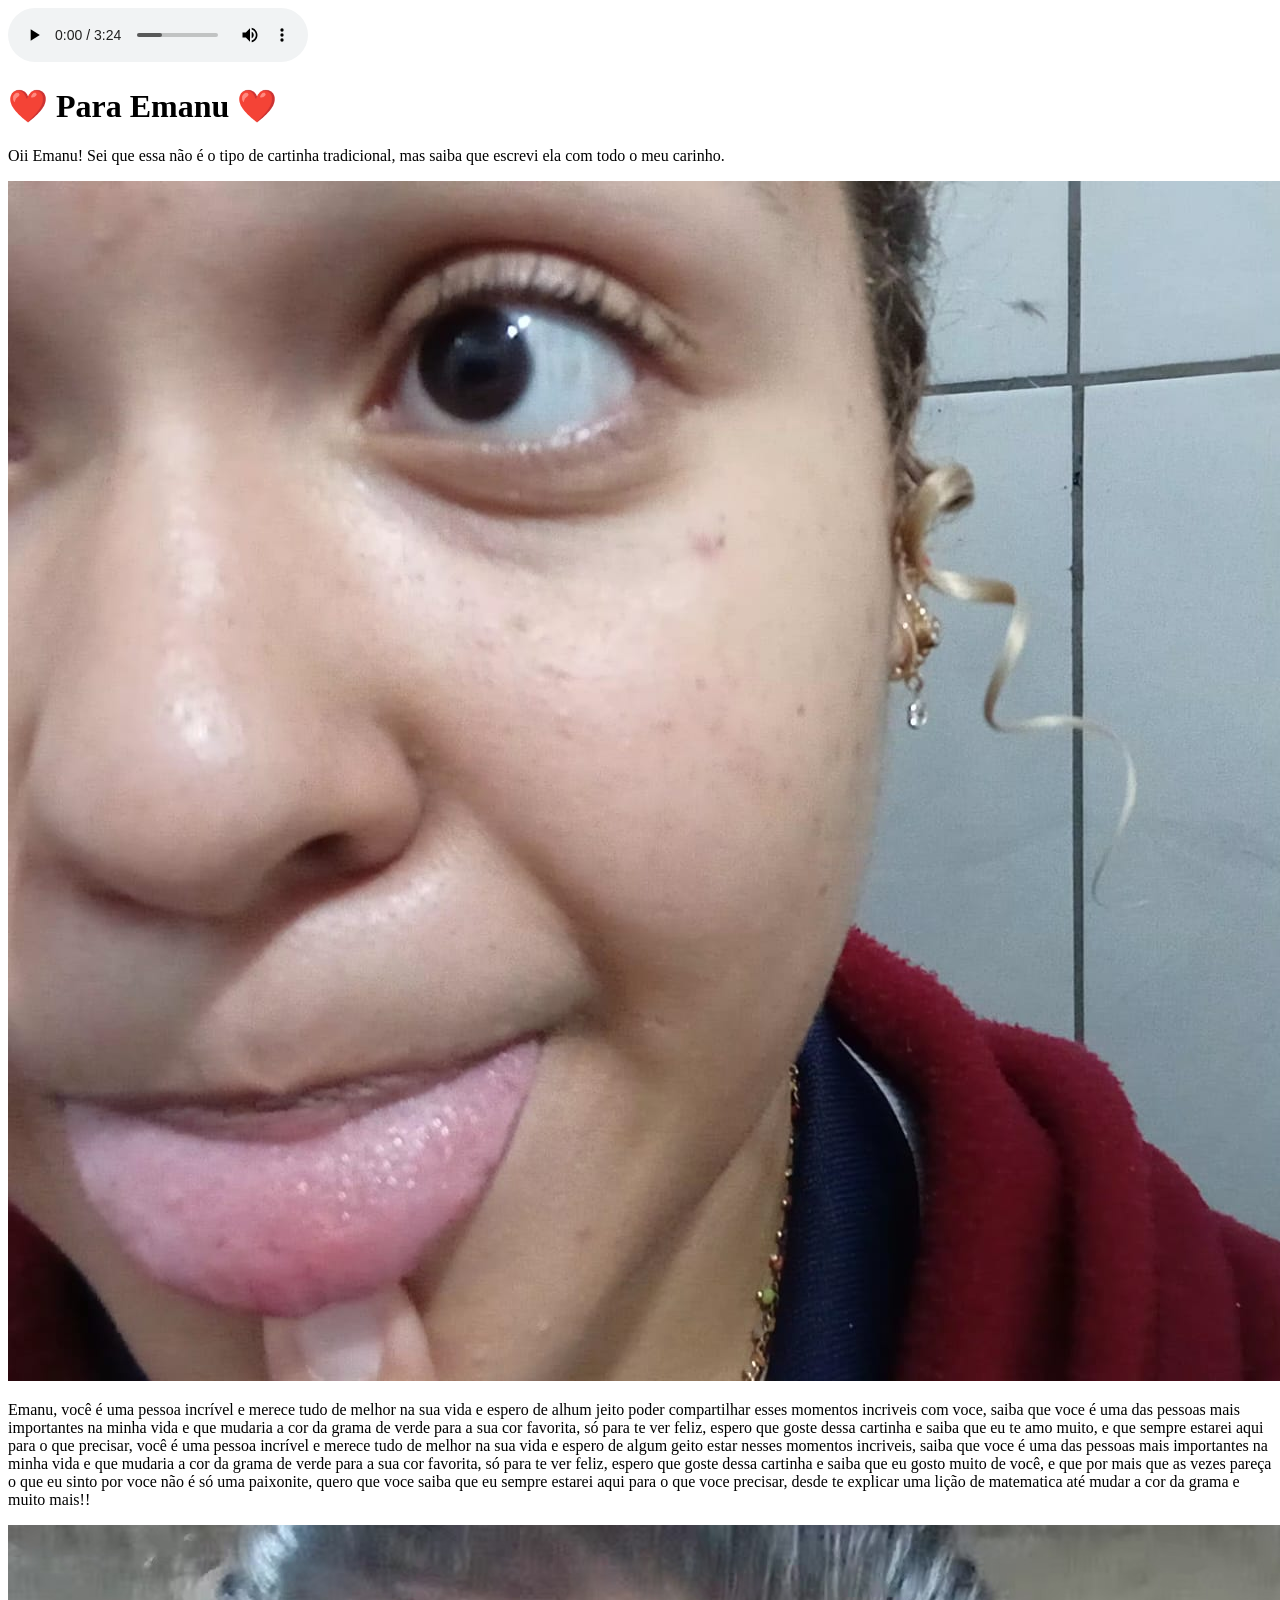
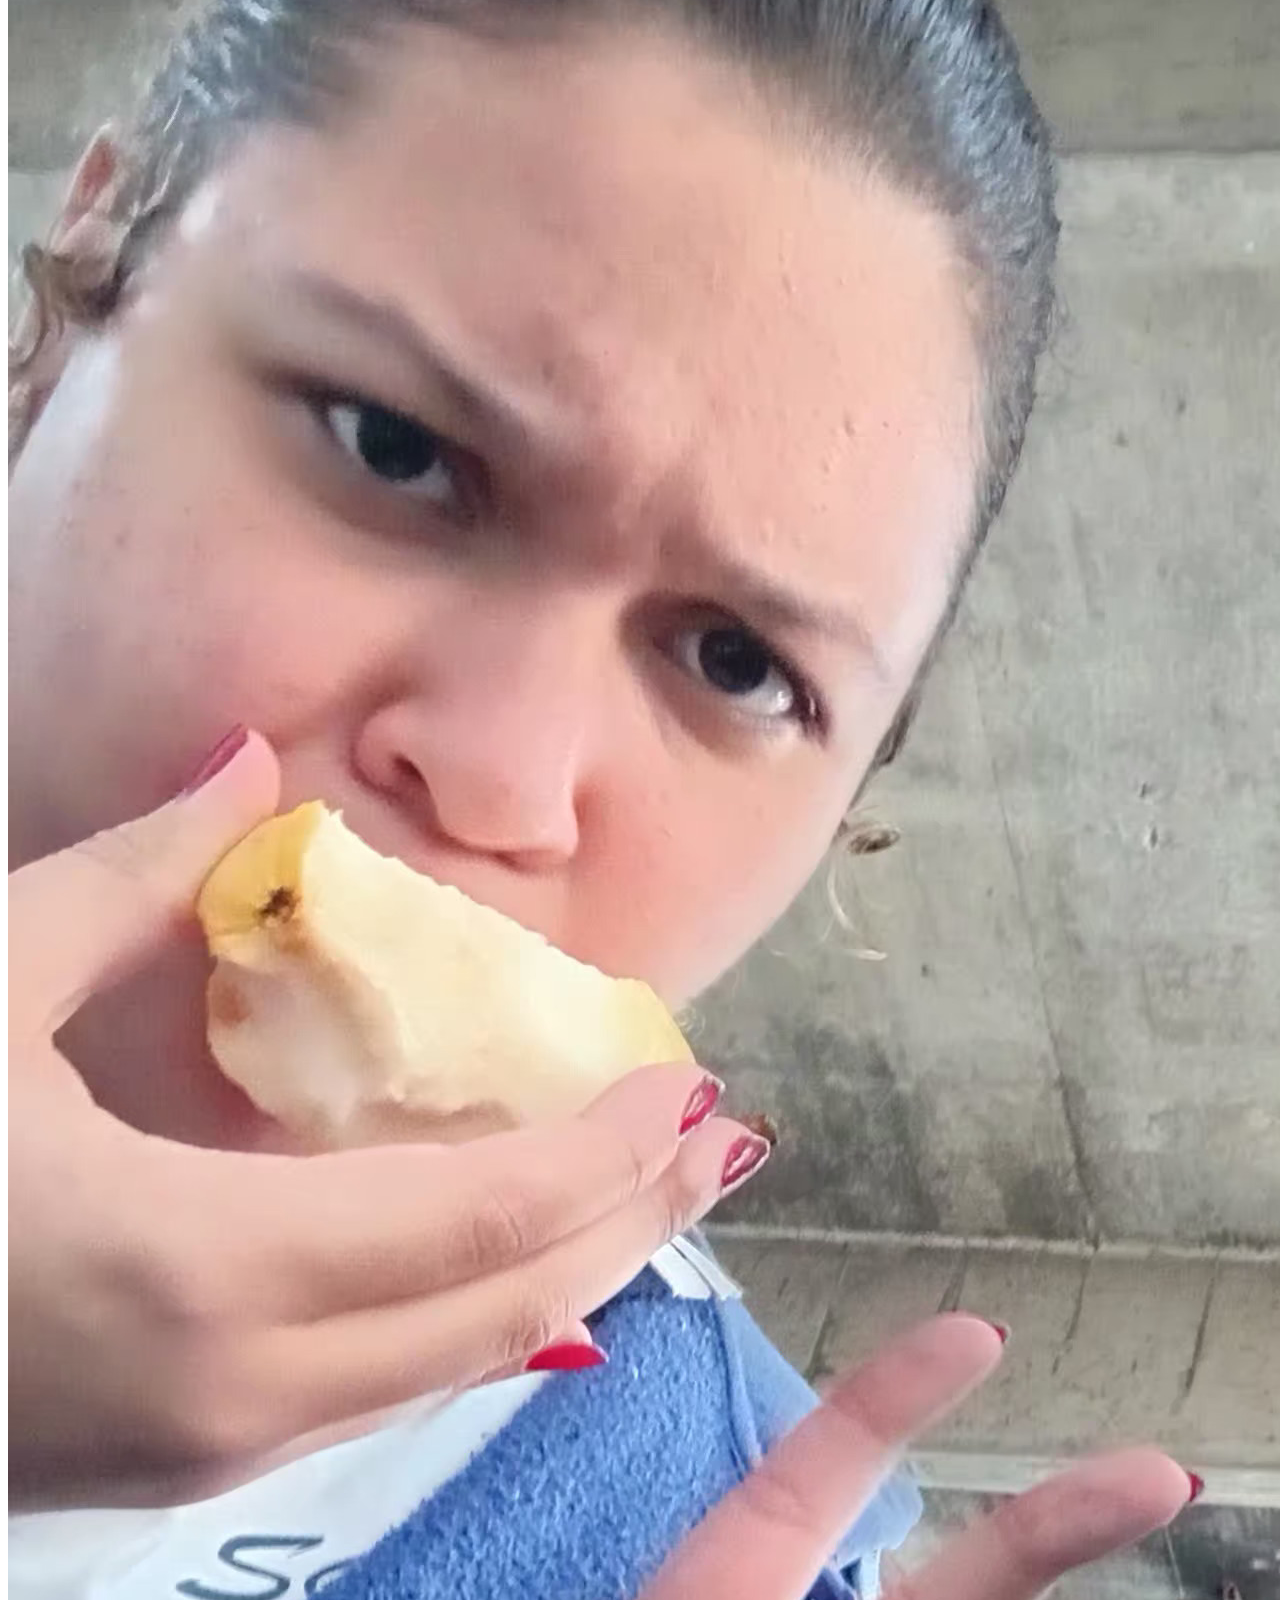
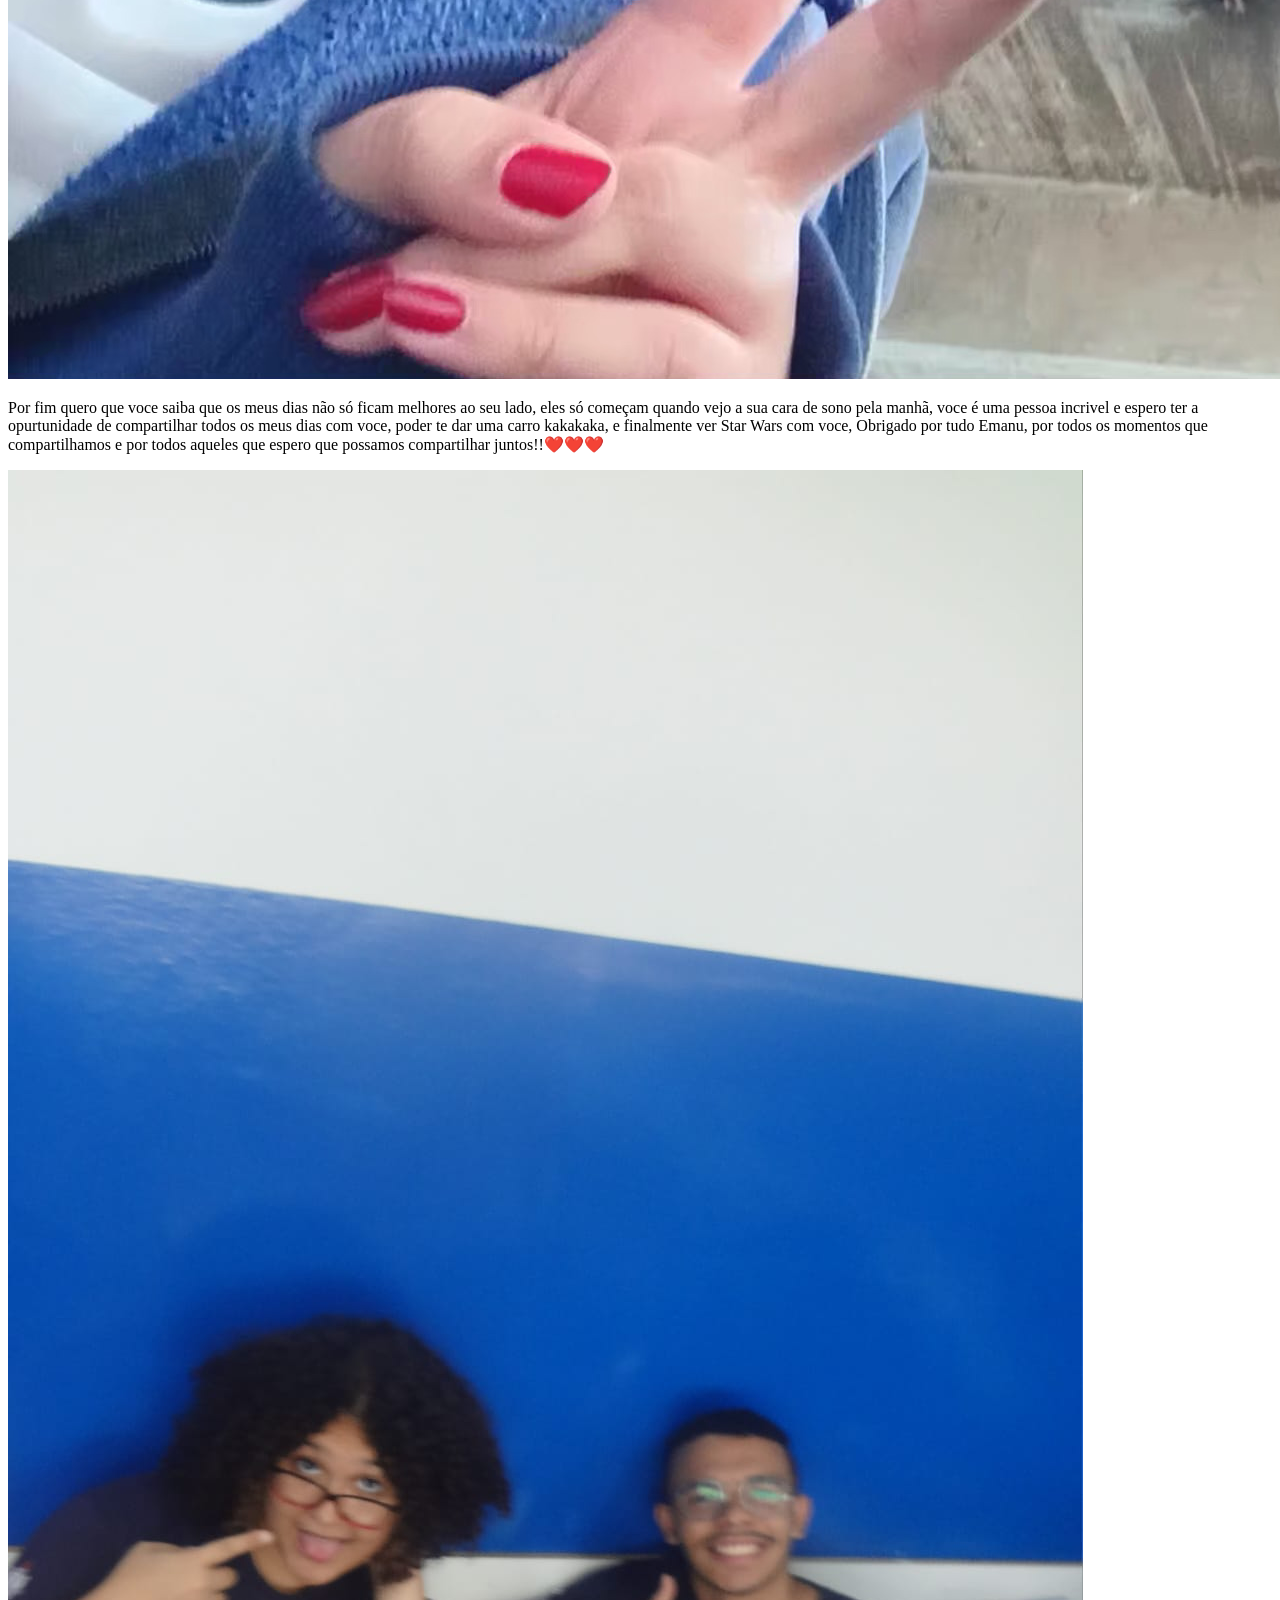
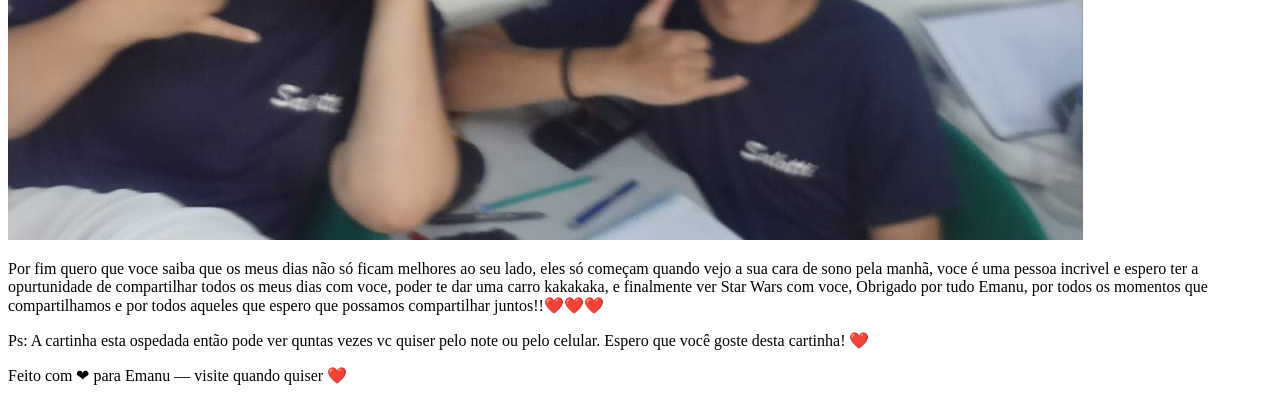
==== emu.html @ 5a1f29d1 "Add files via upload" ====
<!DOCTYPE html>
<html lang="pt-BR">
<head>
    <meta charset="UTF-8">
    <meta name="viewport" content="width=device-width, initial-scale=1.0">
    <title>Para Emanu ❤️</title>
    <link rel="stylesheet" href="home.css">
</head>
<body>

    <!-- Música -->
    <div class="music-player">
        <audio autoplay loop controls>
            <source src="musica/Alinhamento.m4a" type="audio/mpeg">
            Seu navegador não suporta áudio.
        </audio>
    </div>

    <main class="container">

        <h1>❤️ Para Emanu ❤️</h1>

        <!-- Caixa de texto 1 -->
        <div class="message-box">
            <p>
                Oii Emanu! Sei que essa não é o tipo de cartinha tradicional, mas saiba que escrevi ela com todo o meu carinho.
            </p>
        </div>

        <!-- Imagem 1 -->
        <div class="image-box">
            <img src="img/Manu1.jpeg" alt="Foto 1">
        </div>

        <!-- Caixa de texto 2 -->
        <div class="message-box">
            <p>
            Emanu, você é uma pessoa incrível e merece tudo de melhor na sua vida e espero de alhum jeito poder compartilhar esses momentos incriveis com voce, saiba que voce é uma das pessoas mais importantes na minha vida e que mudaria a cor da grama de verde para a sua cor favorita, só para te ver feliz, espero que goste dessa cartinha e saiba que eu te amo muito, e que sempre estarei aqui para o que precisar, você é uma pessoa incrível e merece tudo de melhor na sua vida e espero de algum geito estar nesses momentos incriveis, saiba que voce é uma das pessoas mais importantes na minha vida e que mudaria a cor da grama de verde para a sua cor favorita, só para te ver feliz, espero que goste dessa cartinha e saiba que eu gosto muito de você, e que por mais que as vezes pareça o que eu sinto por voce não é só uma paixonite, quero que voce saiba que eu sempre estarei aqui para o que voce precisar, desde te explicar uma lição de matematica até mudar a cor da grama e muito mais!!
            </p>
        </div>

        <!-- Imagem 2 -->
        <div class="image-box">
            <img src="img/Manu2.jpg" alt="Foto 2">
        </div>

        <!-- Caixa de texto 3 -->
        <div class="message-box">
            <p>
            Por fim quero que voce saiba que os meus dias não só ficam melhores ao seu lado, eles só começam quando vejo a sua cara de sono pela manhã, voce é uma pessoa incrivel e espero ter a opurtunidade de compartilhar todos os meus dias com voce, poder te dar uma carro kakakaka, e finalmente ver Star Wars com voce, Obrigado por tudo Emanu, por todos os momentos que compartilhamos e por todos aqueles que espero que possamos compartilhar juntos!!❤️❤️❤️
            </p>
        </div>

        <!-- Imagem 3 -->
        <div class="image-box">
            <img src="img/Manu3.jpeg" alt="Foto 3">
        </div>

        <div class="message-box">
            <p>
            Por fim quero que voce saiba que os meus dias não só ficam melhores ao seu lado, eles só começam quando vejo a sua cara de sono pela manhã, voce é uma pessoa incrivel e espero ter a opurtunidade de compartilhar todos os meus dias com voce, poder te dar uma carro kakakaka, e finalmente ver Star Wars com voce, Obrigado por tudo Emanu, por todos os momentos que compartilhamos e por todos aqueles que espero que possamos compartilhar juntos!!❤️❤️❤️
            </p>
        </div>

         <div><p>
            Ps: A cartinha esta ospedada então pode ver quntas vezes vc quiser pelo note ou pelo celular. Espero que você goste desta cartinha!  ❤️
            </p>
        </div>
            

    </main>
    </main>

        <footer class="site-footer">
            <div class="container">
                <p>Feito com ❤ para Emanu — visite quando quiser ❤️</p>
            </div>
        </footer>

    </body>
</html>
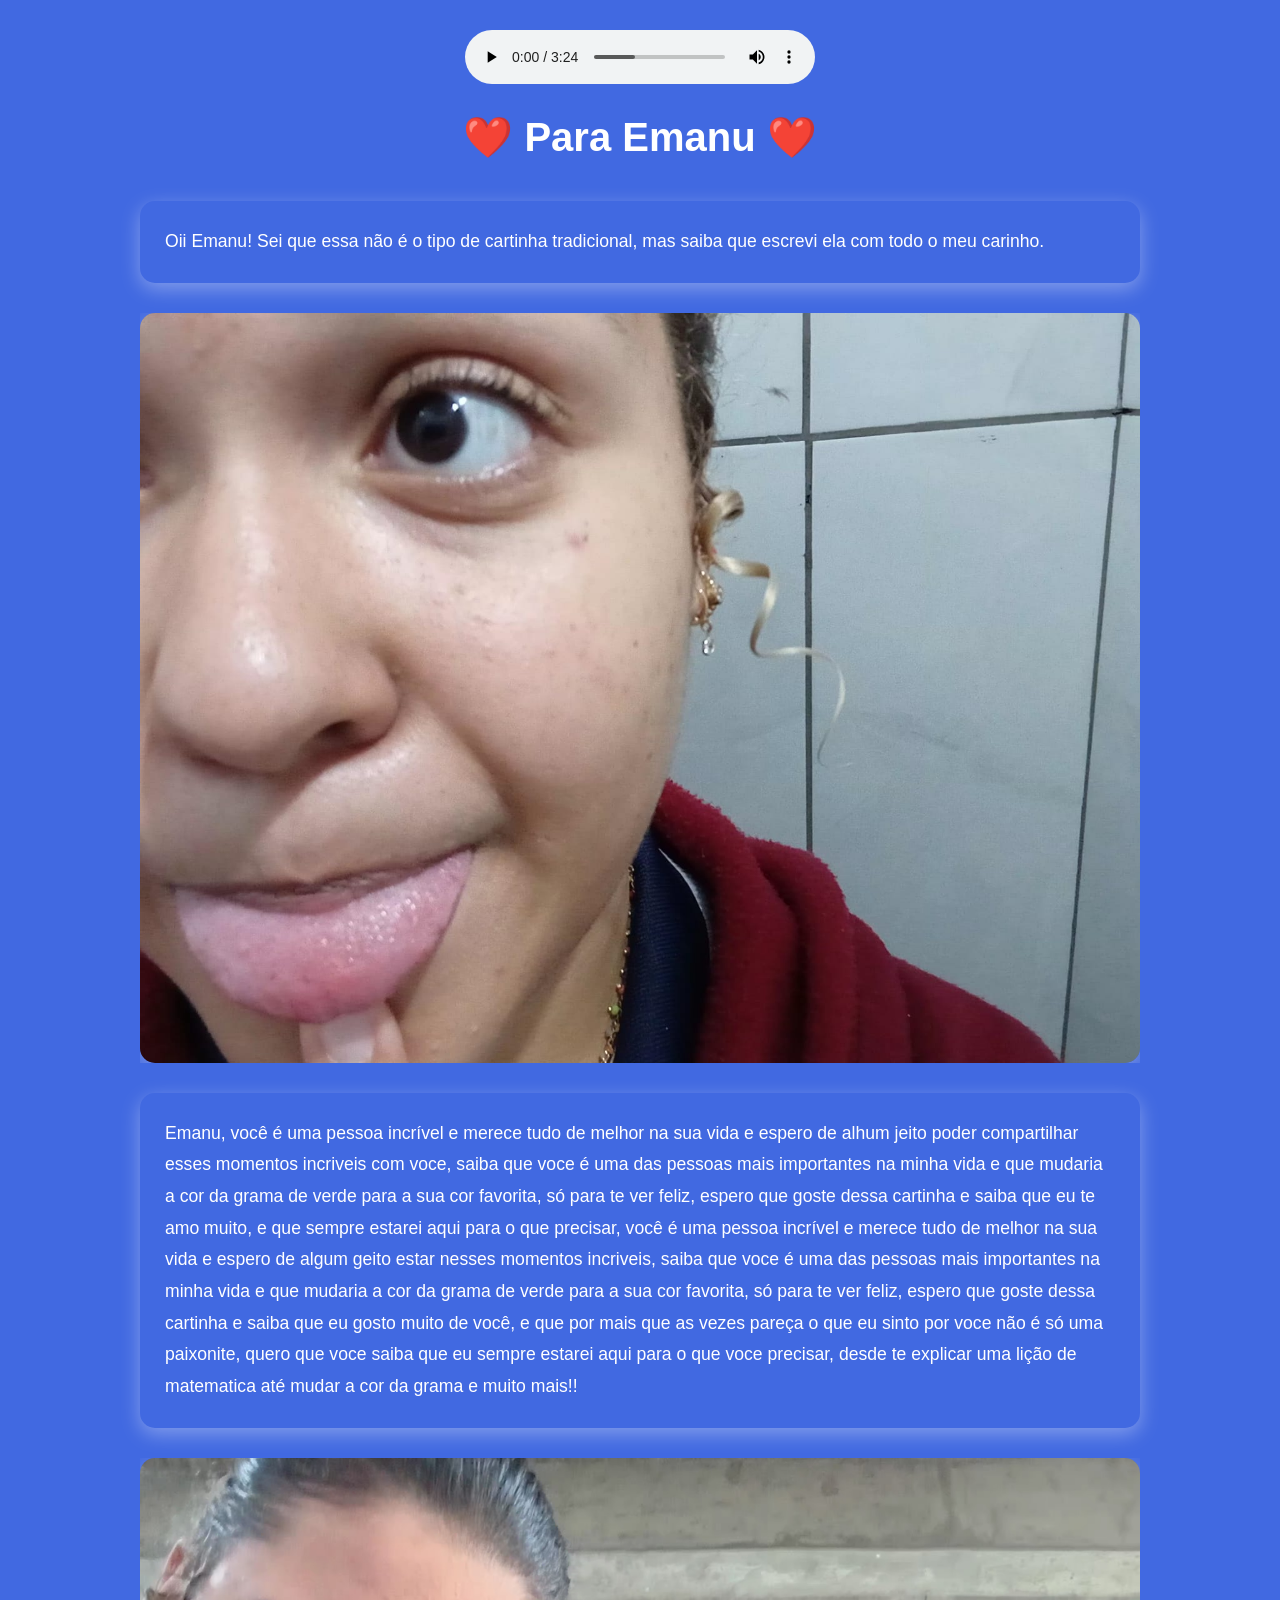
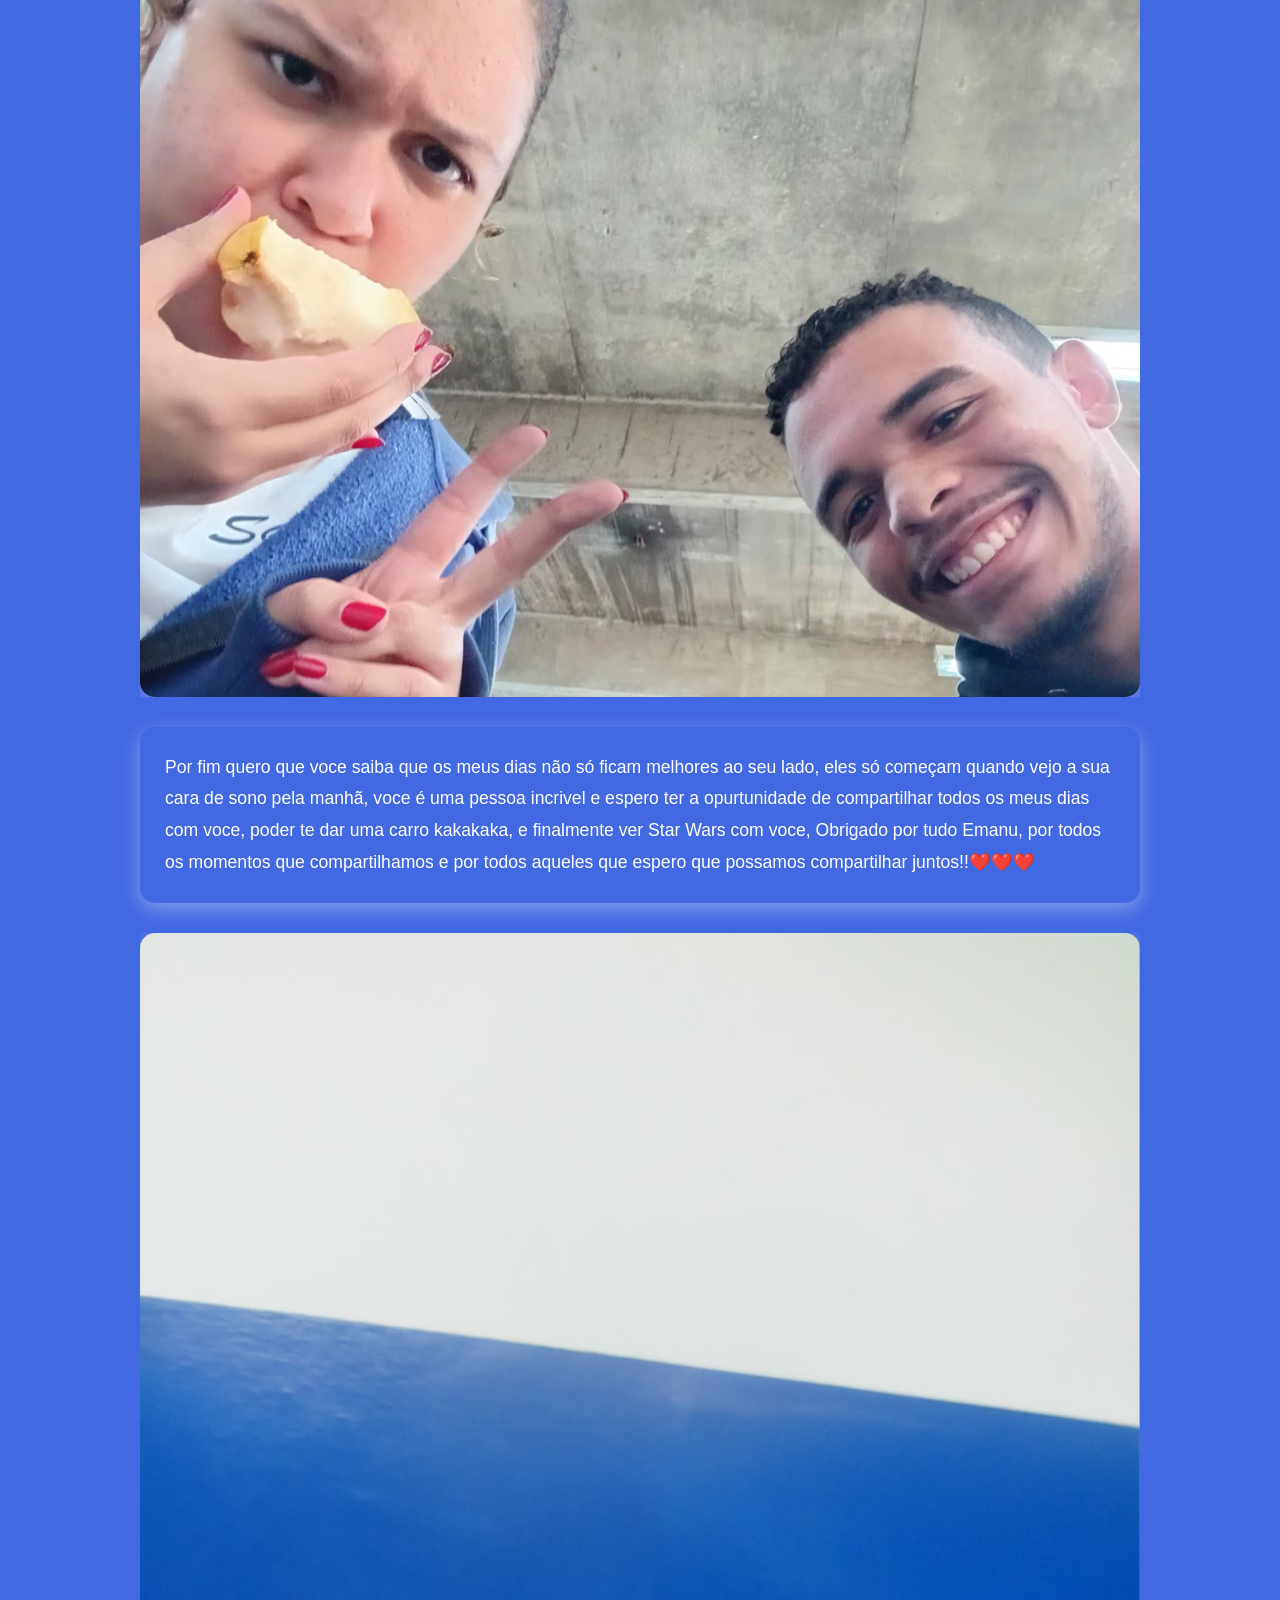
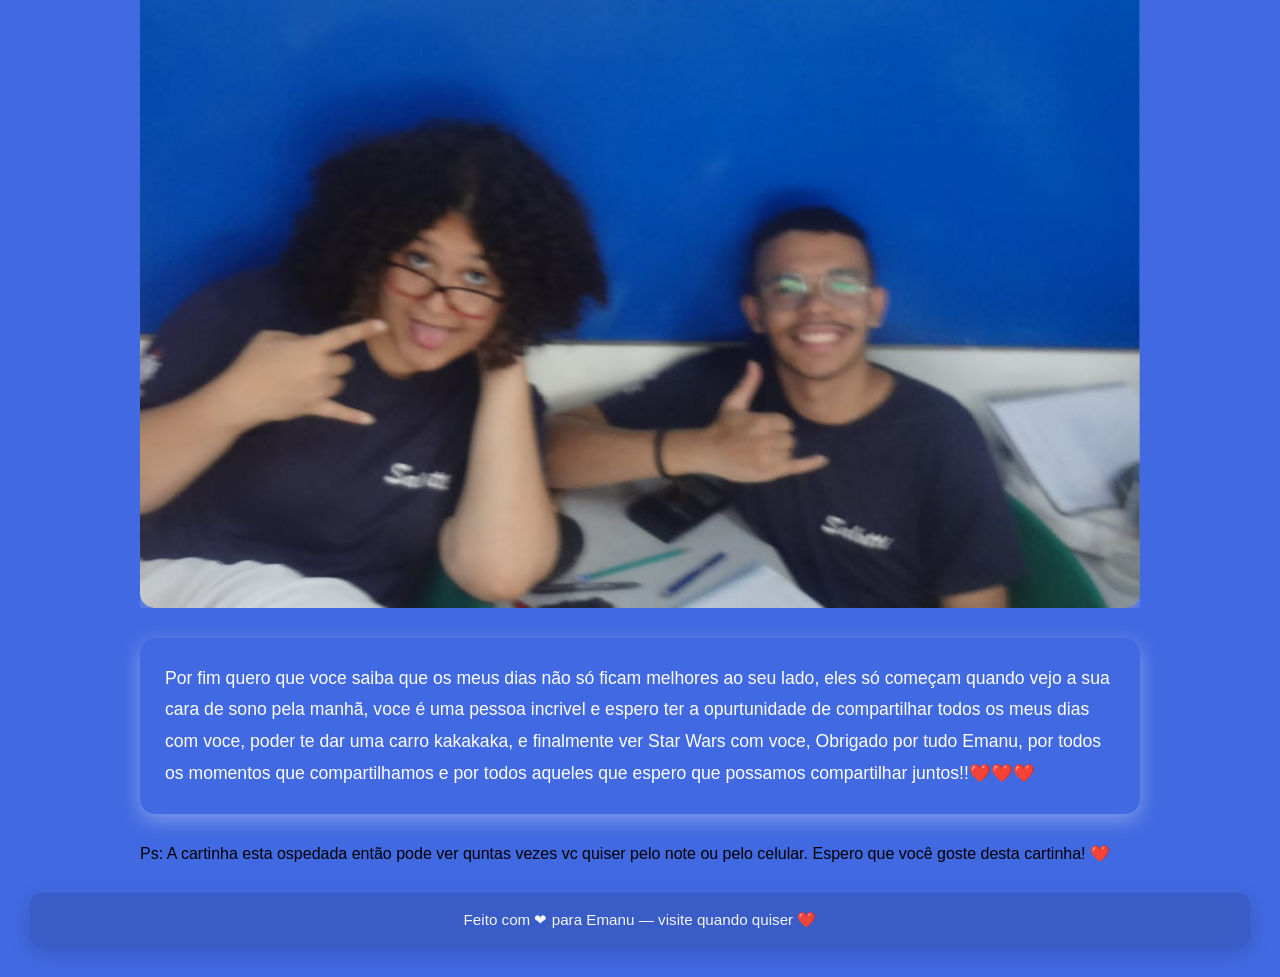
==== commit 73047eb4: "Add files via upload" ====
--- a/emu.html
+++ b/emu.html
@@ -69,7 +69,6 @@
             
 
     </main>
-    </main>
 
         <footer class="site-footer">
             <div class="container">
--- a/home.css
+++ b/home.css
@@ -0,0 +1,137 @@
+*{
+    margin:0;
+    padding:0;
+    box-sizing:border-box;
+    font-family: Arial, Helvetica, sans-serif;
+}
+
+body{
+    background: #4169E1; /* Azul Royal */
+    min-height: 100vh;
+    padding: 30px;
+}
+
+.container{
+    max-width: 1000px;
+    margin: auto;
+}
+
+h1{
+    text-align: center;
+    color: white;
+    margin-bottom: 40px;
+    font-size: 2.5rem;
+}
+
+.music-player{
+    display: flex;
+    justify-content: center;
+    margin-bottom: 30px;
+    
+}
+
+audio{
+    width: 350px;
+}
+
+.message-box{
+    background: #4169E1;
+    padding: 25px;
+    border-radius: 15px;
+    margin-bottom: 30px;
+
+    box-shadow:
+        0 6px 20px rgba(255, 255, 255, 0.35);
+
+    line-height: 1.8;
+    font-size: 1.1rem;
+}
+
+.message-box p{
+    color: #ffffff;
+}
+
+.image-box{
+    width: 100%;
+    margin-bottom: 30px;
+    display: flex;
+    justify-content: center;
+    align-items: center;
+    overflow: hidden;
+}
+
+.image-box img{
+    width: 100%;
+    max-width: 100%;
+    height: auto;
+    border-radius: 15px;
+    box-shadow: 0 6px 20px rgba(241, 234, 234, 0.35);
+    display: block;
+    object-fit: cover;
+}
+
+/* Constrain image width on larger screens so layout stays readable on notebooks */
+@media (min-width: 900px) {
+    .image-box img{
+        max-width: 800px;
+    }
+}
+
+@media (min-width: 1200px) {
+    .image-box img{
+        max-width: 1000px;
+    }
+}
+
+@media (max-width: 768px){
+
+    body{
+        padding: 15px;
+    }
+
+    h1{
+        font-size: 2rem;
+    }
+
+    audio{
+        width: 100%;
+    }
+
+    .message-box{
+        font-size: 1rem;
+        padding: 18px;
+    }
+}
+
+/* Footer */
+.site-footer{
+    background: rgba(0,0,0,0.12);
+    margin-top: 30px;
+    padding: 18px 0;
+    border-radius: 12px;
+    text-align: center;
+    color: #ffffff;
+    box-shadow: 0 6px 20px rgba(0,0,0,0.15);
+}
+
+.site-footer .container{
+    display: flex;
+    align-items: center;
+    justify-content: center;
+}
+
+.site-footer p{
+    font-size: 0.95rem;
+    opacity: 0.95;
+}
+
+@media (max-width: 480px){
+    .site-footer{
+        padding: 14px 8px;
+        margin-top: 20px;
+    }
+
+    .site-footer p{
+        font-size: 0.9rem;
+    }
+}
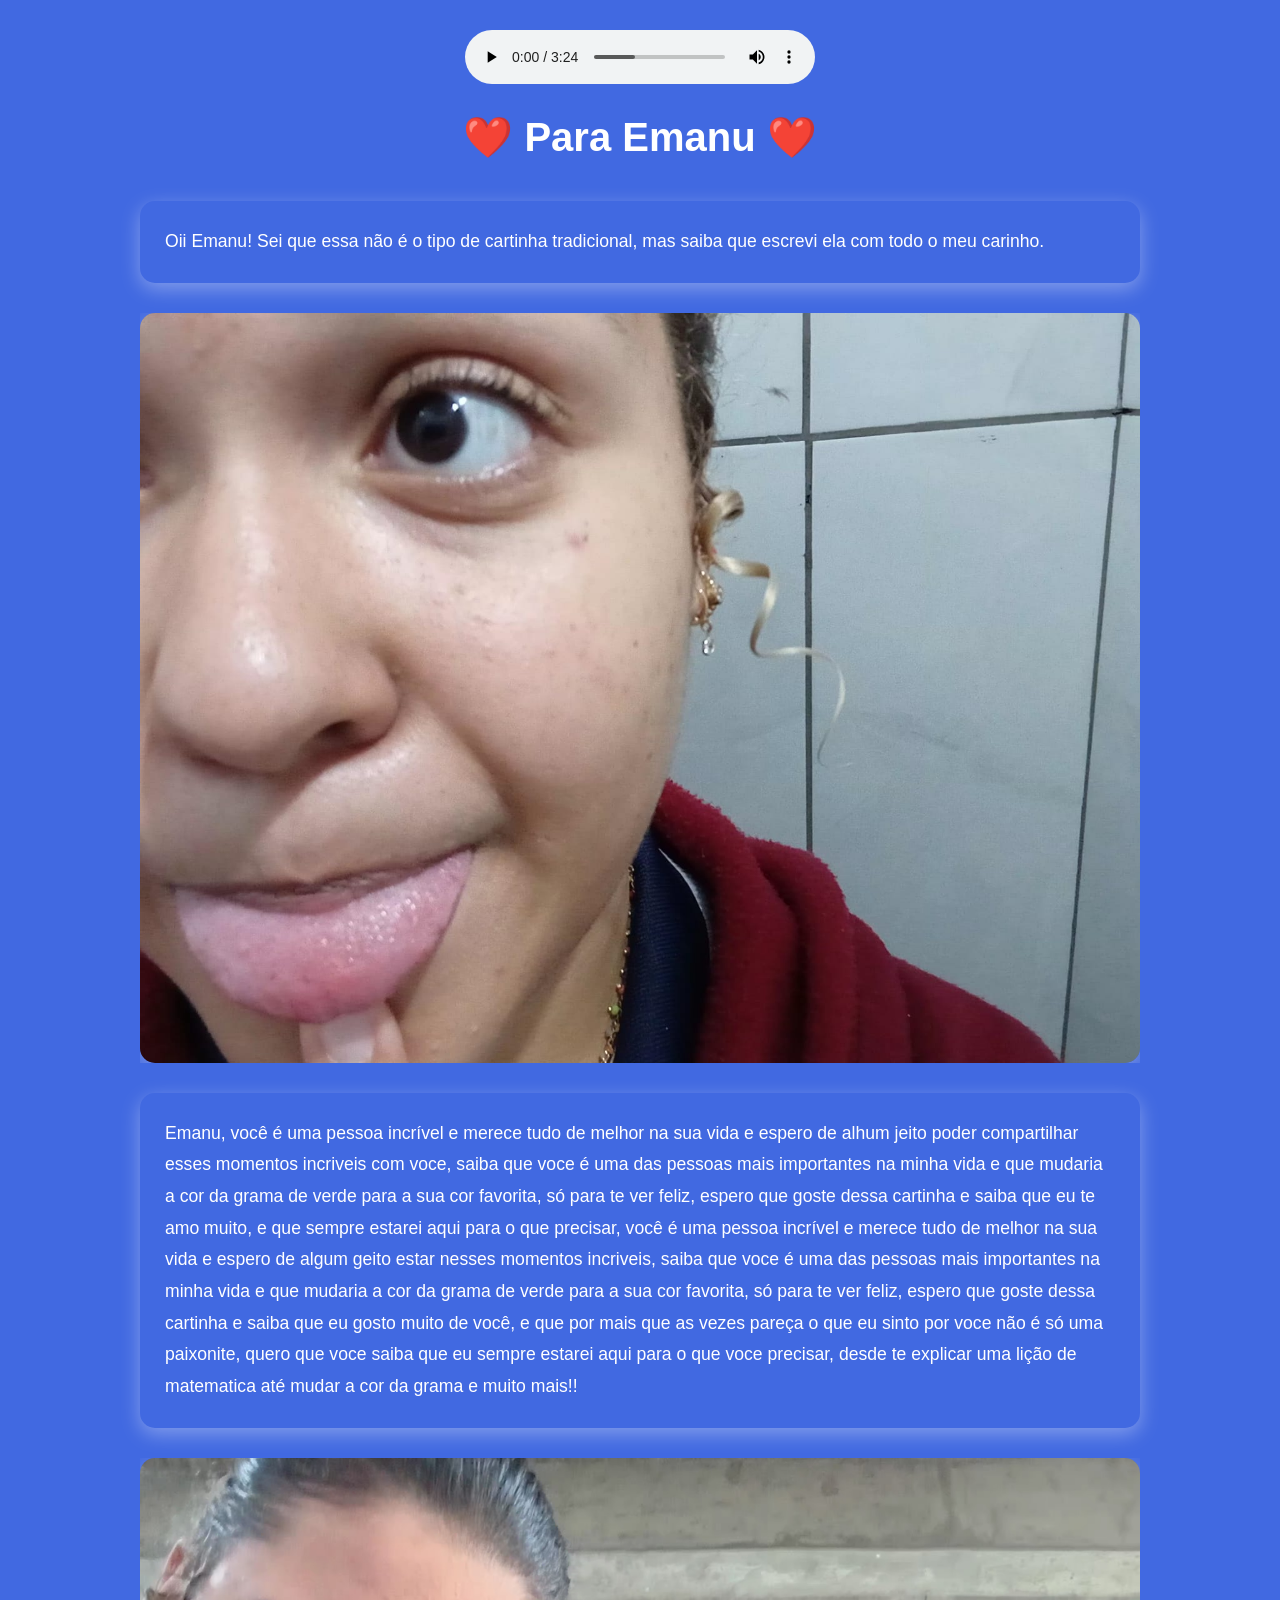
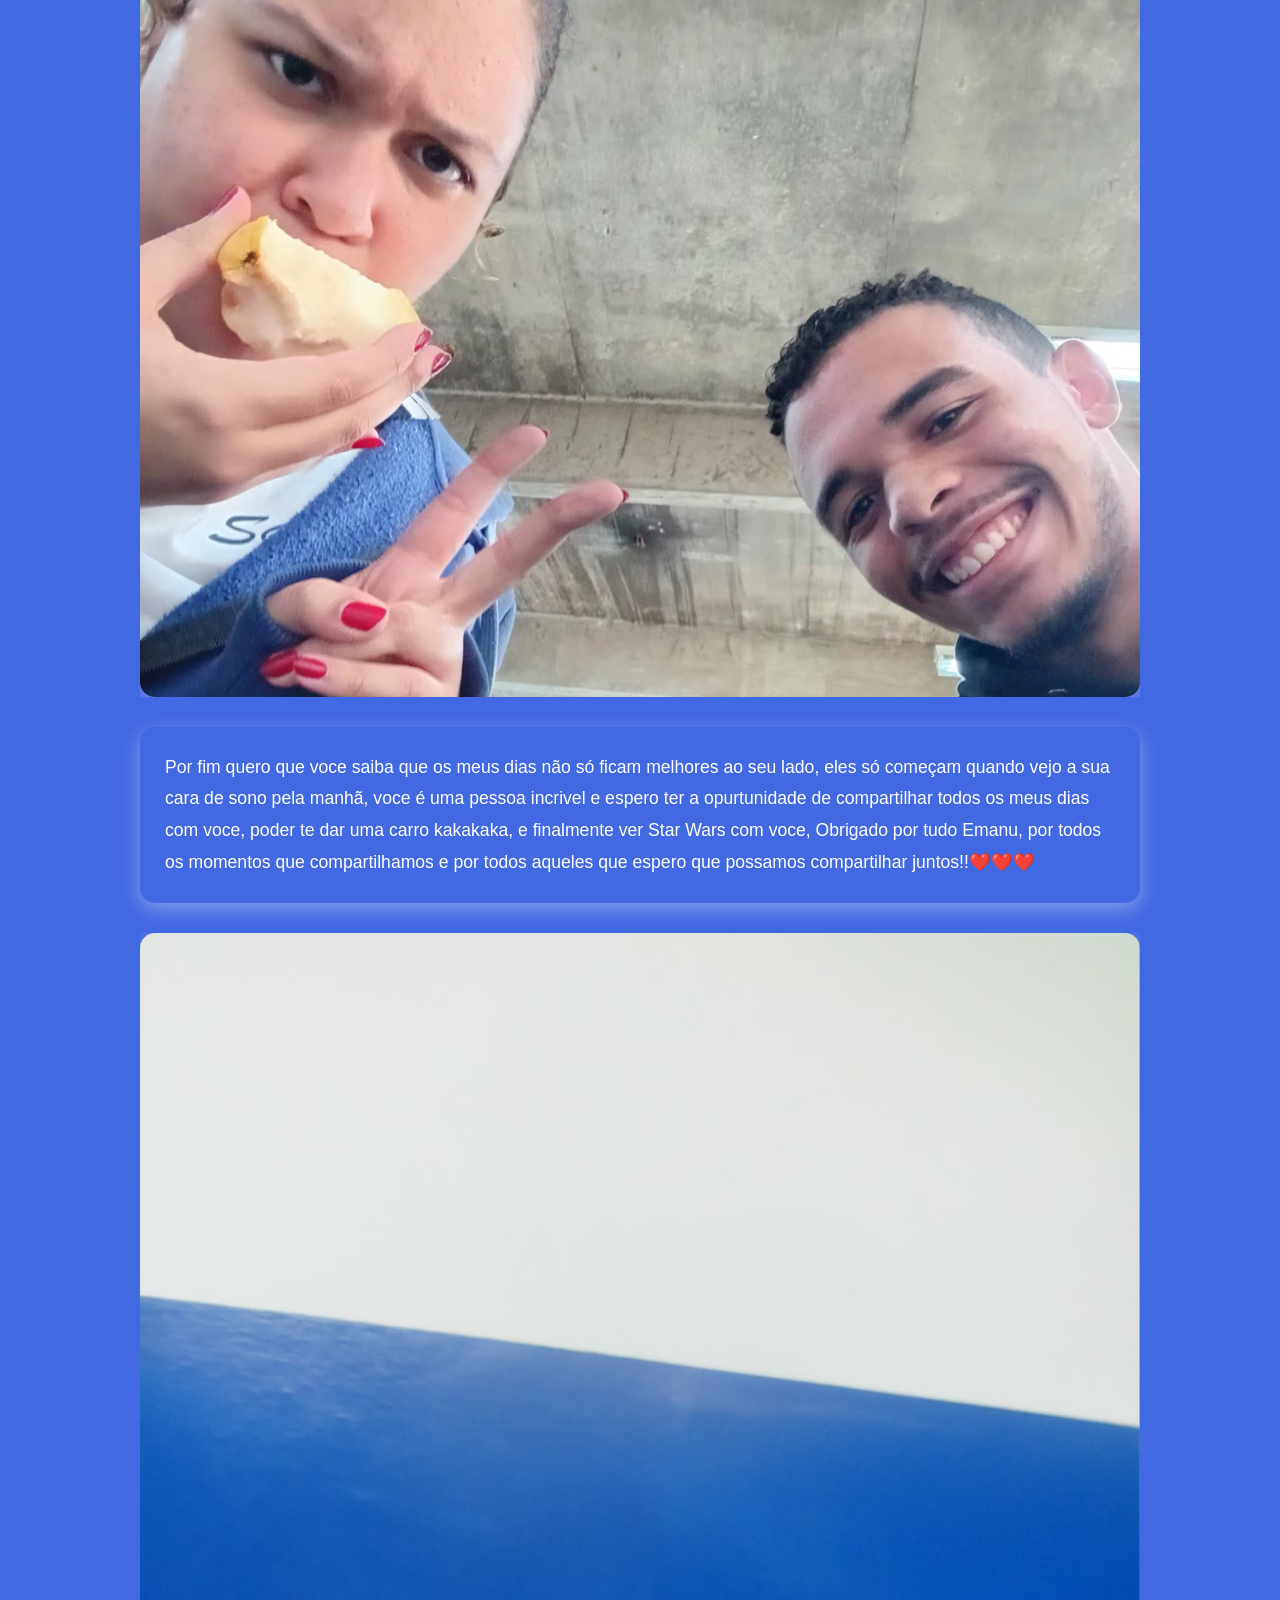
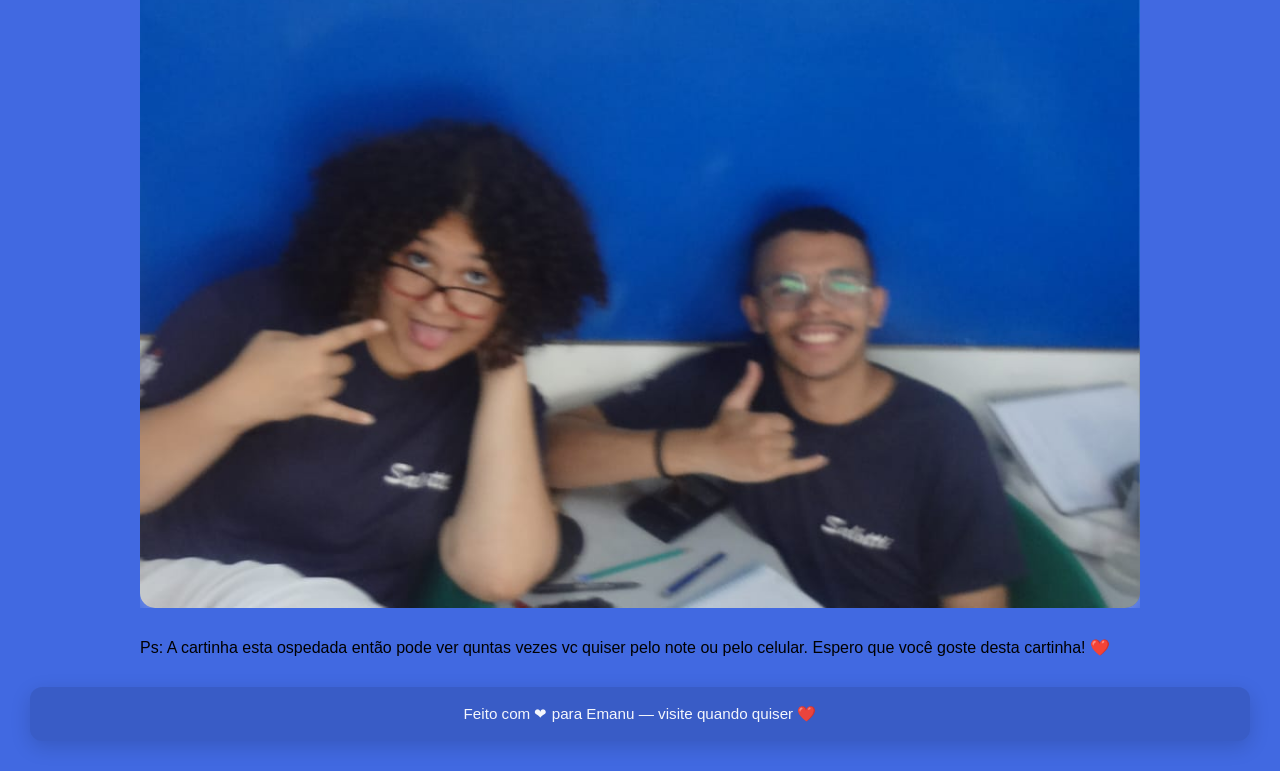
==== commit ba9f68ae: "Add files via upload" ====
--- a/emu.html
+++ b/emu.html
@@ -56,12 +56,6 @@
             <img src="img/Manu3.jpeg" alt="Foto 3">
         </div>
 
-        <div class="message-box">
-            <p>
-            Por fim quero que voce saiba que os meus dias não só ficam melhores ao seu lado, eles só começam quando vejo a sua cara de sono pela manhã, voce é uma pessoa incrivel e espero ter a opurtunidade de compartilhar todos os meus dias com voce, poder te dar uma carro kakakaka, e finalmente ver Star Wars com voce, Obrigado por tudo Emanu, por todos os momentos que compartilhamos e por todos aqueles que espero que possamos compartilhar juntos!!❤️❤️❤️
-            </p>
-        </div>
-
          <div><p>
             Ps: A cartinha esta ospedada então pode ver quntas vezes vc quiser pelo note ou pelo celular. Espero que você goste desta cartinha!  ❤️
             </p>
